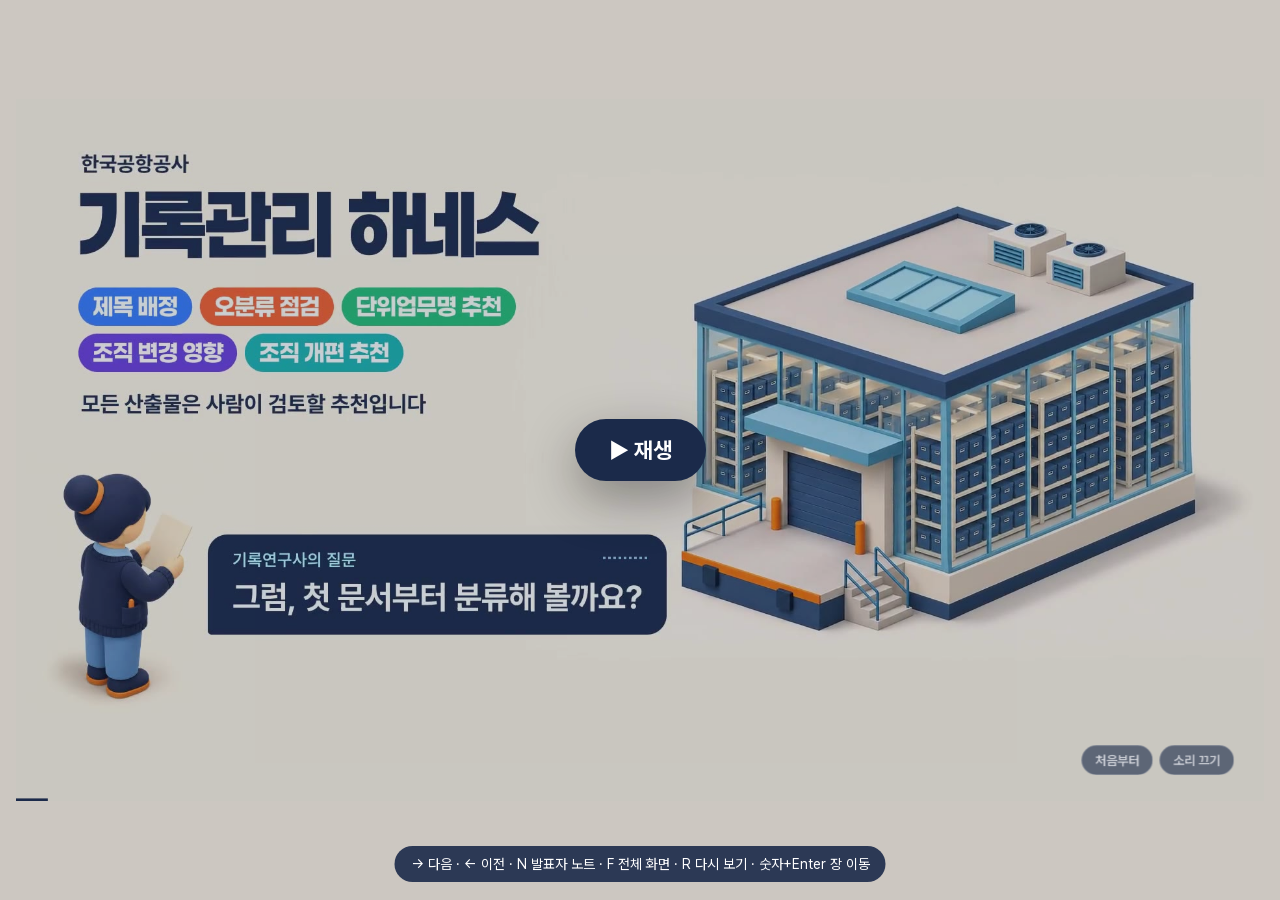
==== harness-deck/deck/index.html @ 336ac1fe "한국공항공사 기록물 분류 하네스 5종, 실행 결과, 발표자료 추가 - 하네스 다섯 개: kac-record-assign, kac-classification-audit, kac-un" ====
<!doctype html>
<html lang="ko">
<head>
<meta charset="utf-8">
<meta name="viewport" content="width=device-width, initial-scale=1, viewport-fit=cover">
<title>기록물분류 하네스 5종</title>
<link rel="stylesheet" href="deck.css">
</head>
<body class="bg-paper">
<div id="navzones"><div title="이전 장"></div><div></div><div title="다음 장"></div></div>
<div id="wrap"><div id="stage"></div></div>
<div id="playov" hidden><span>▶ 재생</span></div>
<div id="notes"></div>
<div id="help"><span class="kb">→ 다음 · ← 이전 · N 발표자 노트 · F 전체 화면 · R 다시 보기 · 숫자+Enter 장 이동</span><span class="tc">왼쪽을 누르면 이전 · 나머지를 누르면 다음 · 옆으로 밀어 넘김</span></div>
<script src="lib/helpers.js"></script>
<script src="deck.js"></script>
<script src="kit.js"></script>
<script src="data/deckdata.js"></script>
<!-- 발표 순서는 필름(기록관리 하네스 120초)과 같다: 제목 배정 → 오분류 점검 → 단위업무명 추천 → 조직 변경 영향 → 조직 개편 추천 -->
<script src="slides/s01_open.js"></script>
<script src="slides/s02_harness.js"></script>
<script src="slides/s04_case2.js"></script>
<script src="slides/s06_case4.js"></script>
<script src="slides/s03_case1.js"></script>
<script src="slides/s05_case3.js"></script>
<script src="slides/s07_close.js"></script>
</body>
</html>
---- harness-deck/deck/deck.css ----
/* 기록물분류 하네스 덱 — 공통 스타일. 색의 뜻은 concept.md 「전체 아트 디렉션」을 따른다. */
@font-face { font-family: "Pretendard"; src: url("fonts/PretendardVariable.woff2") format("woff2"); font-weight: 45 920; font-display: block; }
@font-face { font-family: "JetBrains Mono"; src: url("fonts/JetBrainsMono-400.woff2") format("woff2"); font-weight: 400; font-display: block; }
@font-face { font-family: "JetBrains Mono"; src: url("fonts/JetBrainsMono-500.woff2") format("woff2"); font-weight: 500; font-display: block; }
@font-face { font-family: "JetBrains Mono"; src: url("fonts/JetBrainsMono-700.woff2") format("woff2"); font-weight: 700; font-display: block; }
@font-face { font-family: "Paperlogy"; src: url("fonts/Paperlogy-800.woff2") format("woff2"); font-weight: 800; font-display: block; }
@font-face { font-family: "Paperlogy"; src: url("fonts/Paperlogy-900.woff2") format("woff2"); font-weight: 900; font-display: block; }
@font-face { font-family: "Noto Serif KR"; src: url("fonts/NotoSerifKR-700.woff2") format("woff2"); font-weight: 500 800; font-display: block; }

:root {
  /* 필름(기록관리 하네스 120초)과 같은 팔레트 */
  --paper: #FDF3E2;      /* 바탕(필름 일러스트의 바탕색) */
  --paper-2: #F4E6CC;    /* 카드·표 머리 */
  --paper-3: #FFFAF2;    /* 밝은 카드 */
  --line: #E3D3B4;
  --ink: #1B2A4A;        /* 남색: 글자·말풍선 */
  --ink-2: #3A4A6B;
  --mute: #6A7287;
  --rule: rgba(27, 42, 74, .14);
  --rule-2: rgba(27, 42, 74, .30);
  --night: #1B2A4A;
  --blue: #2F7BFF;       /* 에이전트·하네스 흐름 */
  --blue-2: #1F5FD6;
  --blue-soft: rgba(47, 123, 255, .12);
  --ok: #19A974;         /* 확정·통과·타당 */
  --ok-soft: rgba(25, 169, 116, .13);
  --warn: #E8930C;       /* 검토필요·보완·수정필요 */
  --warn-soft: rgba(232, 147, 12, .14);
  --bad: #E8483A;        /* 오류·정정·반박·기각 */
  --bad-soft: rgba(232, 72, 58, .12);
  /* 하네스 다섯 개의 색(필름 엔드카드 칩) */
  --h-assign: #2F7BFF; --h-audit: #FF6A2B; --h-naming: #19A974; --h-orgchange: #6C4CE0; --h-strategy: #0FA3B1;
  --acc: #1B2A4A;        /* 장의 하네스 색. 하네스 장이 아니면 남색 */
  --sans: "Pretendard", "Apple SD Gothic Neo", "Noto Sans KR", sans-serif;
  --display: "Paperlogy", "Pretendard", "Apple SD Gothic Neo", sans-serif;
  --mono: "JetBrains Mono", "Pretendard", monospace;
  --serif: "Noto Serif KR", "Pretendard", serif;
}
.hz-assign { --acc: var(--h-assign); } .hz-audit { --acc: var(--h-audit); } .hz-naming { --acc: var(--h-naming); }
.hz-orgchange { --acc: var(--h-orgchange); } .hz-strategy { --acc: var(--h-strategy); }

html, body { margin: 0; height: 100%; overflow: hidden; background: var(--paper); }
body { font-family: var(--sans); color: var(--ink); -webkit-font-smoothing: antialiased; transition: background-color .4s; }
body.bg-ink, body.bg-night { background: var(--night); }
body.bg-blue, body.bg-navy { background: var(--ink); }
body.bg-black { background: #000; }

#wrap { position: absolute; left: 0; top: 0; width: 1920px; height: 1080px; transform-origin: 0 0; z-index: 6; pointer-events: none; }
#wrap button { pointer-events: auto; }
#stage { position: relative; width: 1920px; height: 1080px; overflow: hidden; background: var(--paper);
  word-break: keep-all; font-kerning: normal; font-feature-settings: "ss01" 0; }

.slide { position: absolute; inset: 0; overflow: hidden; display: none; }
.slide.bg-paper { background: var(--paper); color: var(--ink); }
.slide.bg-ink, .slide.bg-night, .slide.bg-blue, .slide.bg-navy { background: var(--ink); color: var(--paper); }
.slide.bg-black { background: #000; color: #fff; }
.slide > .root { position: absolute; inset: 0; }

/* 배치 헬퍼 */
.a { position: absolute; }
.full { position: absolute; inset: 0; }

/* 글자 */
/* 머리말(필름과 같은 꼴): 왼쪽 세로 막대 + 회색 머리글 + Paperlogy 제목 */
.thead { position: relative; }
.thead .tbar { position: absolute; left: -32px; top: 4px; bottom: 6px; width: 13px; background: var(--acc); transform-origin: 50% 0; }
.kicker { font-size: 26px; font-weight: 600; letter-spacing: -0.005em; color: var(--mute); display: flex; align-items: center; gap: 14px; }
.kicker .dot { display: none; }
.bg-ink .kicker, .bg-night .kicker, .bg-blue .kicker, .bg-navy .kicker { color: rgba(253,243,226,.66); }
.h-title { font-family: var(--display); font-size: 70px; font-weight: 900; letter-spacing: -0.035em; line-height: 1.14; color: var(--ink); }
.h-xl { font-family: var(--display); font-size: 124px; font-weight: 900; letter-spacing: -0.045em; line-height: 1.05; color: var(--ink); }
.bg-ink .h-title, .bg-night .h-title, .bg-blue .h-title, .bg-navy .h-title, .bg-ink .h-xl, .bg-navy .h-xl, .bg-blue .h-xl { color: var(--paper); }
.h-sub { font-size: 32px; font-weight: 450; color: var(--ink-2); line-height: 1.5; letter-spacing: -0.01em; }
.bg-ink .h-sub, .bg-night .h-sub, .bg-blue .h-sub, .bg-navy .h-sub { color: rgba(253,243,226,.78); }
.body { font-size: 30px; line-height: 1.55; color: var(--ink-2); letter-spacing: -0.01em; }
.small { font-size: 24px; line-height: 1.5; color: var(--mute); }
.mono { font-family: var(--mono); letter-spacing: 0; }
.num { font-variant-numeric: tabular-nums; font-feature-settings: "tnum" 1; }
.serif { font-family: var(--serif); }
.em-blue { color: var(--blue); } .em-ok { color: var(--ok); } .em-warn { color: var(--warn); } .em-bad { color: var(--bad); }

/* 칩: ID·상태·모델 */
.chip { display: inline-flex; align-items: center; gap: 8px; height: 40px; padding: 0 14px; border-radius: 8px;
  font-size: 22px; font-weight: 600; white-space: nowrap; line-height: 1; box-sizing: border-box; }
.chip.id { font-family: var(--mono); font-weight: 500; background: var(--paper-3); color: var(--ink); border: 1.5px solid var(--rule-2); }
.chip.ink { background: var(--ink); color: var(--paper); }
.chip.blue { background: var(--blue); color: #fff; }
.chip.ghost { background: transparent; color: var(--ink-2); border: 1.5px dashed var(--rule-2); }
.chip.ok { background: var(--ok-soft); color: #0B7A52; border: 1.5px solid rgba(25,169,116,.45); }
.chip.warn { background: var(--warn-soft); color: #965A00; border: 1.5px solid rgba(232,147,12,.5); }
.chip.bad { background: var(--bad-soft); color: #B3261E; border: 1.5px solid rgba(232,72,58,.45); }
.chip.sm { height: 32px; font-size: 18px; padding: 0 10px; border-radius: 6px; }
.chip.lg { height: 52px; font-size: 28px; padding: 0 18px; border-radius: 10px; }
.bg-ink .chip.id, .bg-night .chip.id, .bg-navy .chip.id { background: rgba(255,255,255,.06); color: var(--paper); border-color: rgba(255,255,255,.25); }

/* 카드 */
.card { position: absolute; background: var(--paper-3); border: 1.5px solid var(--rule); border-radius: 16px; box-sizing: border-box;
  box-shadow: 0 1px 0 rgba(27,42,74,.04), 0 18px 40px -24px rgba(27,42,74,.30); }
.card.flat { box-shadow: none; }
.card.tint { background: var(--paper-2); }
.bg-ink .card, .bg-night .card { background: rgba(255,255,255,.05); border-color: rgba(255,255,255,.14); box-shadow: none; }

/* 에이전트 노드 */
.agent { position: absolute; box-sizing: border-box; border-radius: 14px; background: var(--paper-3); border: 2px solid var(--blue);
  padding: 16px 18px 14px; box-shadow: 0 16px 36px -22px rgba(47,123,255,.5); }
.agent .nm { font-family: var(--mono); font-size: 21px; font-weight: 500; color: var(--blue-2); letter-spacing: -0.01em; }
.agent .rl { font-size: 26px; font-weight: 700; color: var(--ink); margin-top: 6px; letter-spacing: -0.02em; line-height: 1.25; }
.agent .md { position: absolute; right: 12px; top: 12px; font-family: var(--mono); font-size: 16px; font-weight: 700; padding: 4px 8px; border-radius: 5px; }
.agent .md.opus { background: var(--ink); color: var(--paper); }
.agent .md.sonnet { background: transparent; color: var(--ink-2); border: 1.5px solid var(--ink-2); }
.agent.check { border-color: var(--bad); box-shadow: 0 16px 36px -22px rgba(232,72,58,.5); }
.agent.check .nm { color: #B3261E; }
.agent.judge { border-color: var(--warn); box-shadow: 0 16px 36px -22px rgba(232,147,12,.5); }
.agent.judge .nm { color: #965A00; }
.agent.write { border-color: var(--ink-2); box-shadow: 0 16px 36px -22px rgba(27,42,74,.4); }
.agent.write .nm { color: var(--ink-2); }

/* 스크립트 노드(사람·모델이 아닌 결정적 처리) */
.script { position: absolute; box-sizing: border-box; border-radius: 10px; border: 2px dashed var(--rule-2); background: transparent;
  padding: 10px 14px; font-family: var(--mono); font-size: 20px; color: var(--ink-2); white-space: nowrap; }
.script .cap { display: block; font-family: var(--sans); font-size: 20px; color: var(--mute); margin-top: 2px; white-space: normal; }
.human { position: absolute; box-sizing: border-box; border-radius: 999px; background: var(--ink); color: #fff; padding: 10px 22px;
  font-size: 22px; font-weight: 700; white-space: nowrap; }

/* 표 */
.tbl { position: absolute; border-collapse: separate; border-spacing: 0; font-size: 24px; }
.tbl .tr { display: grid; align-items: center; border-bottom: 1.5px solid var(--rule); }
.tbl .th { font-size: 20px; font-weight: 700; color: var(--mute); padding: 12px 14px; }
.tbl .td { padding: 14px 14px; color: var(--ink); line-height: 1.35; }
.tbl .tr.head { border-bottom: 2px solid var(--ink); }

/* 도장 */
.stamp { position: absolute; font-size: 34px; font-weight: 850; letter-spacing: 0.04em; padding: 8px 20px; border: 5px solid currentColor;
  border-radius: 12px; transform-origin: 50% 50%; white-space: nowrap; mix-blend-mode: multiply; }
.stamp.ok { color: var(--ok); } .stamp.warn { color: var(--warn); } .stamp.bad { color: var(--bad); } .stamp.blue { color: var(--blue); }

/* 인용 */
.quote { position: absolute; font-family: var(--serif); font-weight: 600; font-size: 34px; line-height: 1.6; color: var(--ink); letter-spacing: -0.01em; }
.quote .src { display: block; font-family: var(--sans); font-weight: 500; font-size: 22px; color: var(--mute); margin-top: 16px; }

/* 하단 정보 */
.foot { position: absolute; left: 0; right: 0; bottom: 0; height: 64px; pointer-events: none; z-index: 50; }
.foot .ch { position: absolute; left: 120px; bottom: 30px; font-size: 21px; font-weight: 600; color: rgba(27,42,74,.5); letter-spacing: -0.01em; padding-left: 28px; white-space: nowrap; }
.foot .ch::before { content: ""; position: absolute; left: 0; top: 50%; width: 15px; height: 15px; margin-top: -8px; background: var(--acc); transform: rotate(45deg) scale(.82); }
.foot .pg { position: absolute; right: 120px; bottom: 30px; font-size: 21px; font-weight: 600; color: rgba(27,42,74,.5); font-variant-numeric: tabular-nums; }
.foot.dark .ch, .foot.dark .pg { color: rgba(253,243,226,.55); }
.foot.dark .ch::before { background: var(--paper); }

/* 필름 재료: 작업장 그림, 말풍선, 하네스 칩, 역할 칩 */
.ill { position: absolute; mix-blend-mode: darken; pointer-events: none; }
.wicon { position: absolute; right: 96px; top: 34px; width: 200px; height: auto; mix-blend-mode: darken; pointer-events: none; z-index: 3; }
.qbub { position: absolute; padding: 24px 34px 26px; background: var(--ink); color: #fff; border-radius: 28px 28px 28px 6px;
  font: 700 44px/1.2 var(--sans); letter-spacing: -0.02em; white-space: nowrap; transform-origin: 0% 100%; }
.qbub .tag { font: 600 24px/1 var(--sans); letter-spacing: 0.02em; color: #8CC2F2; margin-bottom: 12px; }
.hchip { display: inline-flex; align-items: center; padding: 10px 22px 11px; border-radius: 999px; color: #fff; font: 800 32px/1 var(--display);
  letter-spacing: -0.02em; white-space: nowrap; box-sizing: border-box; }
.rchip { display: inline-flex; align-items: center; gap: 10px; padding: 8px 18px 8px 11px; background: #fff; border: 2px solid var(--ink); border-radius: 999px;
  font: 700 24px/1 var(--sans); color: var(--ink); white-space: nowrap; box-sizing: border-box; }
.rchip .dia { width: 20px; height: 20px; background: var(--ink); transform: rotate(45deg) scale(.72); display: inline-block; flex: none; }
.capbar { position: absolute; background: var(--ink); color: #fff; border-radius: 16px; padding: 18px 34px; font: 600 32px/1.35 var(--sans); letter-spacing: -0.015em; }

/* 전환 */
.wipe-edge { position: absolute; top: 0; bottom: 0; width: 10px; z-index: 40; pointer-events: none; display: none; }

/* 영상 장 */
.vid { position: absolute; inset: 0; width: 1920px; height: 1080px; object-fit: cover; background: var(--paper); }
.vid-ctrl { position: absolute; right: 46px; bottom: 40px; z-index: 30; display: flex; gap: 10px; }
.vid-ctrl button { font: 600 20px var(--sans); color: #fff; background: rgba(27,42,74,.62); border: 1.5px solid rgba(255,255,255,.35);
  border-radius: 999px; padding: 10px 20px; cursor: pointer; backdrop-filter: blur(6px); }
.vid-ctrl button:hover { background: rgba(27,42,74,.85); }

#playov { position: fixed; inset: 0; z-index: 90; display: flex; align-items: center; justify-content: center; cursor: pointer; background: rgba(27,42,74,.22); }
#playov[hidden] { display: none; }
#playov span { font: 700 22px var(--sans); color: #fff; background: #1B2A4A; border-radius: 999px; padding: 18px 34px; box-shadow: 0 18px 50px rgba(0,0,0,.35); }
button:focus-visible { outline: 3px solid #2F7BFF; outline-offset: 3px; }

/* 화면 밖 UI(무대 비율과 무관) */
#notes { position: fixed; left: 50%; bottom: 18px; transform: translateX(-50%); width: min(1100px, calc(100vw - 32px)); max-height: 34vh; overflow: auto;
  background: rgba(27,42,74,.95); color: #FDF3E2; border-radius: 14px; padding: 18px 22px; font-size: 16px; line-height: 1.65; z-index: 100;
  display: none; box-sizing: border-box; box-shadow: 0 20px 60px rgba(0,0,0,.35); }
#notes b { color: #8CC2F2; font-weight: 700; }
#notes.on { display: block; }
#help { position: fixed; left: 50%; bottom: 18px; transform: translateX(-50%); background: rgba(27,42,74,.9); color: #fff; font-size: 14px;
  padding: 10px 16px; border-radius: 999px; z-index: 101; white-space: nowrap; opacity: 0; pointer-events: none; transition: opacity .5s; max-width: calc(100vw - 32px); overflow: hidden; text-overflow: ellipsis; }
#help.on { opacity: 1; }
#help .tc { display: none; }
@media (hover: none), (max-width: 760px) { #help .kb { display: none; } #help .tc { display: inline; } #help { max-width: calc(100vw - 32px); white-space: normal; text-align: center; } }
#navzones { position: fixed; inset: 0; z-index: 5; display: flex; }
#navzones div { flex: 1; cursor: pointer; }
#navzones div:first-child { flex: 0.5; cursor: w-resize; }
#navzones div:last-child { cursor: e-resize; }
body.still #navzones, body.still #help, body.still #notes { display: none !important; }
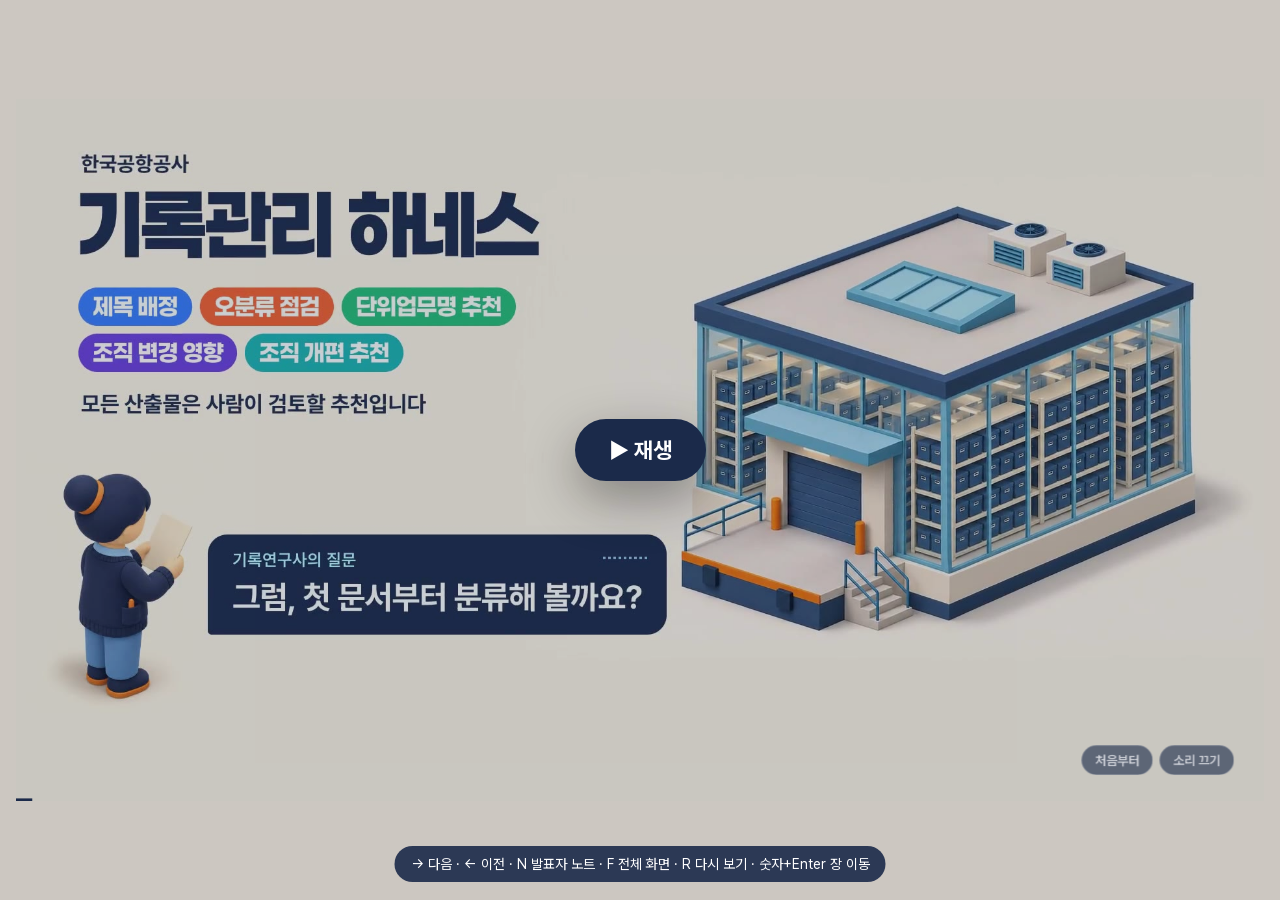
==== commit 6166194e: "발표 덱을 78장으로 다시 구성: 장마다 주장 하나, 에이전트 그림, 반복 움직임 - 39장을 78장으로 나누고 화면의 영문 에이전트 이름·파일 경로·JSON·각주를 발표자 노트로" ====
--- a/harness-deck/deck/index.html
+++ b/harness-deck/deck/index.html
@@ -18,6 +18,7 @@
 <script src="data/deckdata.js"></script>
 <!-- 발표 순서는 필름(기록관리 하네스 120초)과 같다: 제목 배정 → 오분류 점검 → 단위업무명 추천 → 조직 변경 영향 → 조직 개편 추천 -->
 <script src="slides/s01_open.js"></script>
+<script src="slides/s02a_roles.js"></script>
 <script src="slides/s02_harness.js"></script>
 <script src="slides/s04_case2.js"></script>
 <script src="slides/s06_case4.js"></script>
--- a/harness-deck/deck/deck.css
+++ b/harness-deck/deck/deck.css
@@ -190,3 +190,26 @@
 #navzones div:first-child { flex: 0.5; cursor: w-resize; }
 #navzones div:last-child { cursor: e-resize; }
 body.still #navzones, body.still #help, body.still #notes { display: none !important; }
+
+/* 에이전트 그림 묶음: 역할 그림 + 한글 이름표 + 하는 일 한 줄 */
+.actor { position: absolute; display: flex; flex-direction: column; align-items: center; text-align: center; --k: var(--blue); --k-soft: rgba(47,123,255,.22); --k-ink: #1456C8; }
+.actor.k-check { --k: var(--bad); --k-soft: rgba(232,72,58,.22); --k-ink: #B3261E; }
+.actor.k-judge { --k: var(--warn); --k-soft: rgba(232,147,12,.26); --k-ink: #965A00; }
+.actor.k-write { --k: #3A4A6B; --k-soft: rgba(27,42,74,.2); --k-ink: #1B2A4A; }
+.actor.k-script { --k: #8A8371; --k-soft: rgba(106,114,135,.22); --k-ink: #4F4A3D; }
+.actor.k-human { --k: #1B2A4A; --k-soft: rgba(27,42,74,.22); --k-ink: #fff; }
+.actor img { display: block; flex: none; mix-blend-mode: darken; transform-origin: 50% 100%; pointer-events: none; }
+.actor .tag { display: inline-block; flex: none; margin-top: 6px; padding: 8px 18px 9px; border-radius: 999px; background: var(--paper-3); border: 3px solid var(--k);
+  color: var(--k-ink); font: 800 28px/1.1 var(--sans); letter-spacing: -0.02em; white-space: nowrap; transform-origin: 50% 0%; }
+.actor.k-script .tag { border-style: dashed; }
+.actor.k-human .tag { background: var(--ink); }
+.actor .job { flex: none; margin-top: 10px; font: 600 26px/1.3 var(--sans); letter-spacing: -0.02em; color: var(--ink-2); }
+/* 옮겨 다니는 문서 카드 */
+.doc { position: absolute; box-sizing: border-box; background: #fff; border: 2px solid var(--ink); border-radius: 8px; padding: 10px 16px 11px;
+  font: 700 24px/1.25 var(--sans); letter-spacing: -0.02em; color: var(--ink); box-shadow: 0 10px 22px -14px rgba(27,42,74,.55); white-space: nowrap; }
+.doc.ok { border-color: var(--ok); } .doc.warn { border-color: var(--warn); } .doc.bad { border-color: var(--bad); } .doc.blue { border-color: var(--blue); }
+/* 에이전트의 판단 한마디 */
+.say { position: absolute; box-sizing: border-box; padding: 10px 18px 11px; border-radius: 16px; font: 800 26px/1.2 var(--sans); letter-spacing: -0.02em;
+  color: #fff; background: var(--blue); white-space: nowrap; }
+.say.ok { background: var(--ok); } .say.warn { background: var(--warn); } .say.bad { background: var(--bad); } .say.ink { background: var(--ink); }
+.say.tail-l { border-bottom-left-radius: 4px; } .say.tail-r { border-bottom-right-radius: 4px; } .say.tail-b { border-radius: 16px; }
